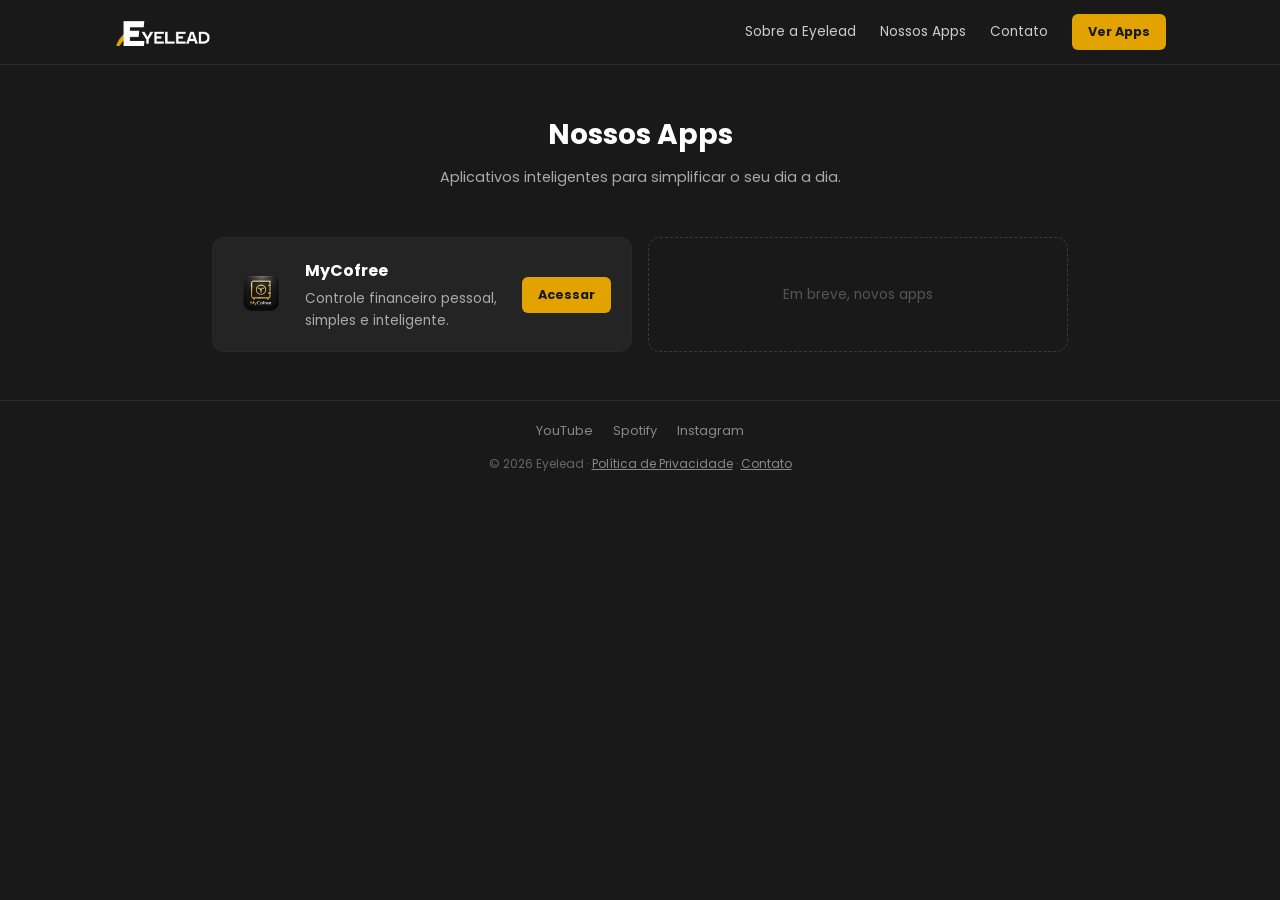
==== apps.html @ 58fdd587 "feat: add the Nossos Apps page" ====
<!DOCTYPE html>
<html lang="pt-BR">
<head>
  <meta charset="UTF-8">
  <meta name="viewport" content="width=device-width, initial-scale=1.0">
  <title>Nossos Apps — Eyelead</title>
  <meta name="description" content="Conheça os aplicativos da Eyelead, começando pelo MyCofree, para controle financeiro pessoal.">
  <meta property="og:title" content="Nossos Apps — Eyelead">
  <meta property="og:description" content="Conheça os aplicativos da Eyelead.">
  <meta property="og:image" content="https://eyelead.com.br/assets/eyelead-logo.png">
  <meta property="og:url" content="https://eyelead.com.br/apps.html">
  <meta property="og:type" content="website">
  <link rel="icon" type="image/png" href="assets/favicon.png">
  <link rel="stylesheet" href="styles.css">
</head>
<body>
  <nav class="navbar">
    <div class="navbar-inner">
      <a href="index.html" class="navbar-brand"><img src="assets/eyelead-logo-nav.png" alt="Eyelead" class="navbar-logo"></a>
      <button type="button" class="navbar-toggle" id="navToggle" aria-label="Abrir menu" aria-expanded="false" aria-controls="navLinks">
        <span></span><span></span><span></span>
      </button>
      <div class="navbar-links" id="navLinks">
        <a href="sobre.html">Sobre a Eyelead</a>
        <a href="apps.html">Nossos Apps</a>
        <a href="contato.html">Contato</a>
        <a href="apps.html" class="btn btn-primary btn-small">Ver Apps</a>
      </div>
    </div>
  </nav>

  <div class="page-title">
    <h1>Nossos Apps</h1>
    <p>Aplicativos inteligentes para simplificar o seu dia a dia.</p>
  </div>

  <section class="apps">
    <div class="app-grid">
      <div class="app-card">
        <img src="assets/mycofree-icon.png" alt="MyCofree" class="app-icon">
        <div class="app-info">
          <h3>MyCofree</h3>
          <p>Controle financeiro pessoal, simples e inteligente.</p>
        </div>
        <a href="https://gustavotinelli.github.io/mycofree-web/" target="_blank" rel="noopener noreferrer" class="btn btn-primary btn-small">Acessar</a>
      </div>
      <div class="app-card app-card-placeholder">
        <p>Em breve, novos apps</p>
      </div>
    </div>
  </section>

  <footer class="site-footer">
    <div class="social-links">
      <a href="https://www.youtube.com/@EyePod_Cast" target="_blank" rel="noopener noreferrer">YouTube</a>
      <a href="https://open.spotify.com/show/6eXKSgk2ZopXclbmYRGQb7" target="_blank" rel="noopener noreferrer">Spotify</a>
      <a href="https://www.instagram.com/eyeleadbr/" target="_blank" rel="noopener noreferrer">Instagram</a>
    </div>
    <p>&copy; <span id="year"></span> Eyelead · <a href="privacidade.html">Política de Privacidade</a> · <a href="contato.html">Contato</a></p>
  </footer>

  <script src="script.js"></script>
</body>
</html>
---- styles.css ----
:root {
  --bg: #191919;
  --bg-elevated: #242424;
  --text: #ffffff;
  --text-muted: #aaaaaa;
  --text-dim: #666666;
  --accent: #E2A300;
  --border: #2a2a2a;
  --text-light: #cccccc;
  --link-muted: #888888;
  --border-placeholder: #3a3a3a;
  --text-placeholder: #555555;
}

@font-face {
  font-family: 'Poppins';
  font-style: normal;
  font-weight: 400;
  font-display: swap;
  src: url('assets/fonts/Poppins-Regular.woff2') format('woff2');
}

@font-face {
  font-family: 'Poppins';
  font-style: normal;
  font-weight: 600;
  font-display: swap;
  src: url('assets/fonts/Poppins-SemiBold.woff2') format('woff2');
}

@font-face {
  font-family: 'Poppins';
  font-style: normal;
  font-weight: 700;
  font-display: swap;
  src: url('assets/fonts/Poppins-Bold.woff2') format('woff2');
}

* {
  box-sizing: border-box;
  margin: 0;
  padding: 0;
}

body {
  background: var(--bg);
  color: var(--text);
  font-family: 'Poppins', -apple-system, BlinkMacSystemFont, 'Segoe UI', Roboto, sans-serif;
  line-height: 1.6;
}

a {
  color: inherit;
}

.label {
  font-size: 0.75rem;
  color: var(--accent);
  letter-spacing: 1px;
  text-align: center;
  margin-bottom: 12px;
}

.btn {
  display: inline-block;
  padding: 10px 24px;
  border-radius: 6px;
  font-weight: bold;
  font-size: 0.9rem;
  text-decoration: none;
}

.btn-primary {
  background: var(--accent);
  color: var(--bg);
}

.btn-small {
  padding: 8px 16px;
  font-size: 0.8rem;
}

/* Hero */
.hero {
  text-align: center;
  padding: 60px 20px 40px;
  border-bottom: 1px solid var(--border);
}

.hero-logo {
  max-width: 320px;
  width: 100%;
  height: auto;
  margin-bottom: 24px;
}

.hero h1 {
  margin: 0;
  display: inline-block;
}

/* About */
.about {
  max-width: 560px;
  margin: 0 auto;
  padding: 48px 24px;
  text-align: center;
}

.about p {
  color: var(--text-light);
  font-size: 1rem;
}

/* Apps */
.apps {
  padding: 24px 24px 48px;
}

.app-grid {
  display: flex;
  flex-wrap: wrap;
  gap: 16px;
  justify-content: center;
  max-width: 900px;
  margin: 0 auto;
}

.app-card {
  background: var(--bg-elevated);
  border: 1px solid var(--border);
  border-radius: 12px;
  padding: 20px;
  display: flex;
  align-items: center;
  gap: 16px;
  width: 100%;
  max-width: 420px;
}

.app-icon {
  width: 56px;
  height: 56px;
  border-radius: 12px;
  flex-shrink: 0;
}

.app-info {
  flex: 1;
}

.app-info h3 {
  font-size: 1rem;
  margin-bottom: 4px;
}

.app-info p {
  font-size: 0.85rem;
  color: var(--text-muted);
}

.app-card-placeholder {
  border: 1px dashed var(--border-placeholder);
  background: transparent;
  justify-content: center;
  color: var(--text-placeholder);
  font-size: 0.85rem;
  text-align: center;
}

/* EyePod */
.eyepod {
  text-align: center;
  padding: 16px 24px 48px;
}

.eyepod-pill {
  display: inline-flex;
  align-items: center;
  gap: 8px;
  background: var(--bg-elevated);
  border-radius: 20px;
  padding: 10px 20px;
  font-size: 0.85rem;
  color: var(--text-light);
  text-decoration: none;
}

.eyepod-pill strong {
  color: var(--accent);
}

/* Footer */
.site-footer {
  border-top: 1px solid var(--border);
  padding: 20px 24px;
  text-align: center;
  font-size: 0.75rem;
  color: var(--text-dim);
}

.site-footer a {
  color: var(--link-muted);
}

/* Privacy page */
.page {
  max-width: 640px;
  margin: 0 auto;
  padding: 48px 24px;
}

.page h1 {
  font-size: 1.5rem;
  margin-bottom: 8px;
}

.page h2 {
  font-size: 1.1rem;
  margin-top: 32px;
  margin-bottom: 8px;
  color: var(--accent);
}

.page p {
  color: var(--text-light);
  font-size: 0.95rem;
}

.back-link {
  display: inline-block;
  margin-bottom: 24px;
  font-size: 0.85rem;
  color: var(--link-muted);
  text-decoration: none;
}

/* Responsive */
@media (max-width: 480px) {
  .hero {
    padding: 40px 16px 32px;
  }
  .app-card {
    flex-direction: column;
    text-align: center;
  }
}

/* Navbar */
.navbar {
  position: sticky;
  top: 0;
  z-index: 100;
  background: var(--bg);
  border-bottom: 1px solid var(--border);
}

.navbar-inner {
  position: relative;
  display: flex;
  align-items: center;
  justify-content: space-between;
  padding: 14px 24px;
  max-width: 1100px;
  margin: 0 auto;
}

.navbar-brand {
  display: block;
  line-height: 0;
}

.navbar-logo {
  height: 28px;
  width: auto;
  display: block;
}

.navbar-toggle {
  display: none;
  flex-direction: column;
  gap: 5px;
  background: none;
  border: none;
  cursor: pointer;
  padding: 4px;
}

.navbar-toggle span {
  display: block;
  width: 22px;
  height: 2px;
  background: var(--text);
}

.navbar-links {
  display: flex;
  align-items: center;
  gap: 24px;
  font-size: 0.85rem;
}

.navbar-links a {
  text-decoration: none;
  color: var(--text-light);
}

.navbar-links a:hover {
  color: var(--accent);
}

.navbar-links a.btn-primary,
.navbar-links a.btn-primary:hover {
  color: var(--bg);
}

/* Nav collapses earlier than the 480px app-card breakpoint above — a logo plus four links plus a CTA button overflows well before phone width */
@media (max-width: 768px) {
  .navbar-toggle {
    display: flex;
  }

  .navbar-links {
    display: none;
    position: absolute;
    top: 100%;
    left: 0;
    right: 0;
    background: var(--bg);
    border-bottom: 1px solid var(--border);
    flex-direction: column;
    align-items: flex-start;
    padding: 16px 24px;
    gap: 16px;
  }

  .navbar-links.open {
    display: flex;
  }
}

/* Footer social links */
.social-links {
  display: flex;
  justify-content: center;
  gap: 20px;
  margin-bottom: 12px;
  font-size: 0.8rem;
}

.social-links a {
  color: var(--link-muted);
  text-decoration: none;
}

.social-links a:hover {
  color: var(--accent);
}

/* Pillars ("O que fazemos") */
.pillars-section {
  padding: 24px 24px 48px;
}

.pillars {
  display: flex;
  flex-wrap: wrap;
  gap: 16px;
  justify-content: center;
  align-items: flex-start;
  max-width: 900px;
  margin: 0 auto;
}

.pillar-card {
  background: var(--bg-elevated);
  border: 1px solid var(--border);
  border-radius: 12px;
  padding: 20px;
  width: 100%;
  max-width: 200px;
  text-align: center;
  text-decoration: none;
  color: inherit;
  display: block;
}

.pillar-card h3 {
  font-size: 0.9rem;
  font-weight: 600;
  color: var(--accent);
  margin-bottom: 6px;
}

.pillar-card p {
  font-size: 0.8rem;
  color: var(--text-muted);
}

.pillar-card-soon {
  border: 1px dashed var(--border-placeholder);
  background: transparent;
}

.pillar-card-soon h3 {
  color: var(--text-placeholder);
}

.pillar-card-soon .badge {
  display: inline-block;
  font-size: 0.7rem;
  color: var(--text-placeholder);
  margin-top: 6px;
}

/* "See more" links under home page teaser sections */
.teaser-link {
  text-align: center;
  margin-top: 16px;
  font-size: 0.85rem;
}

.teaser-link a {
  color: var(--accent);
  text-decoration: none;
}

/* Page title header, used by sobre.html and apps.html */
.page-title {
  text-align: center;
  padding: 48px 24px 24px;
}

.page-title h1 {
  font-size: 1.75rem;
  margin-bottom: 8px;
}

.page-title p {
  font-size: 0.9rem;
  color: var(--text-muted);
}
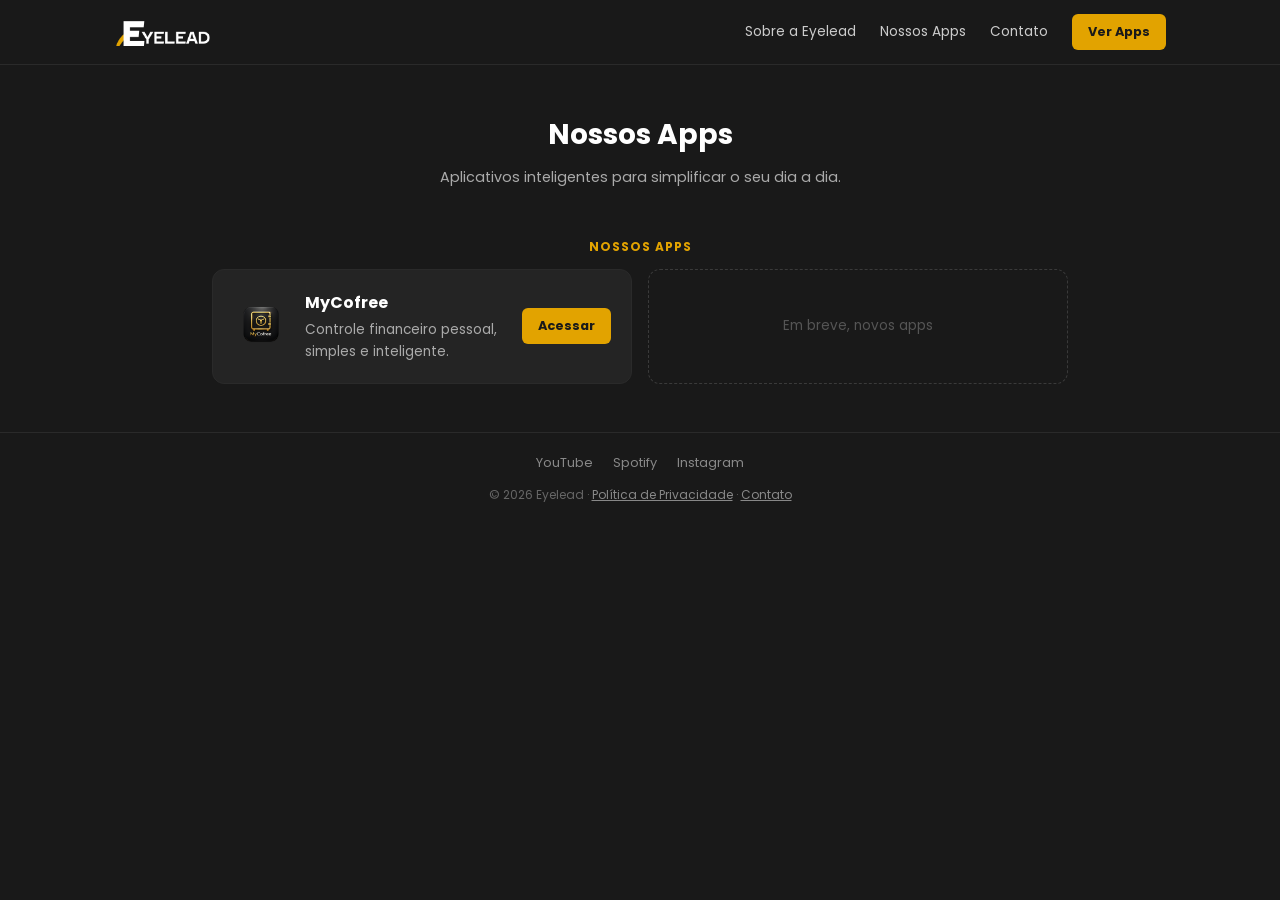
==== commit 3d2c5a8e: "fix: add missing h2 label to apps.html app grid Same heading-hierarchy gap already fixed on sobre.ht" ====
--- a/apps.html
+++ b/apps.html
@@ -35,6 +35,7 @@
   </div>
 
   <section class="apps">
+    <h2 class="label">NOSSOS APPS</h2>
     <div class="app-grid">
       <div class="app-card">
         <img src="assets/mycofree-icon.png" alt="MyCofree" class="app-icon">
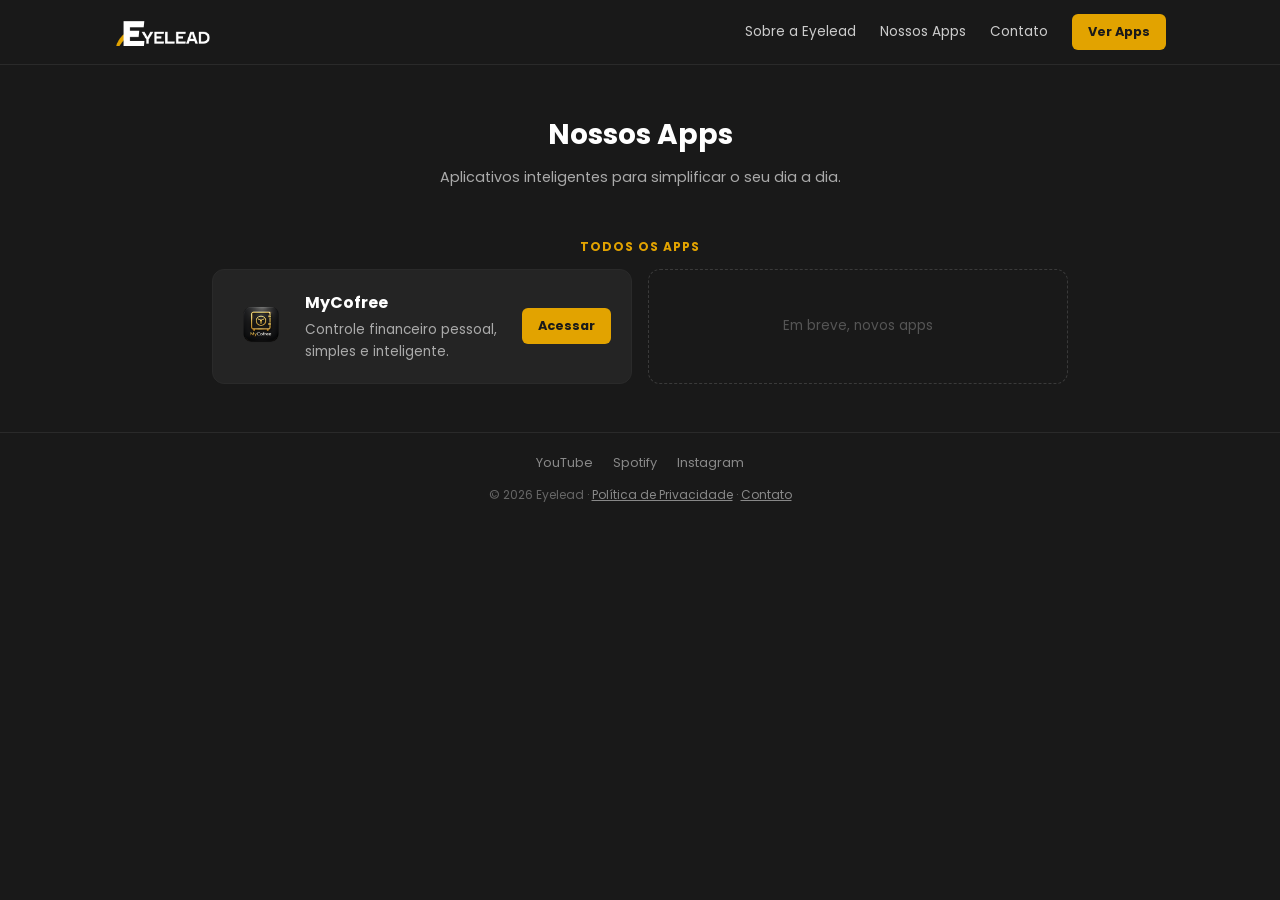
==== commit 321be083: "fix: avoid duplicate h1/h2 wording on apps.html Code-quality review flagged that the h1 ('Nossos App" ====
--- a/apps.html
+++ b/apps.html
@@ -35,7 +35,7 @@
   </div>
 
   <section class="apps">
-    <h2 class="label">NOSSOS APPS</h2>
+    <h2 class="label">TODOS OS APPS</h2>
     <div class="app-grid">
       <div class="app-card">
         <img src="assets/mycofree-icon.png" alt="MyCofree" class="app-icon">
